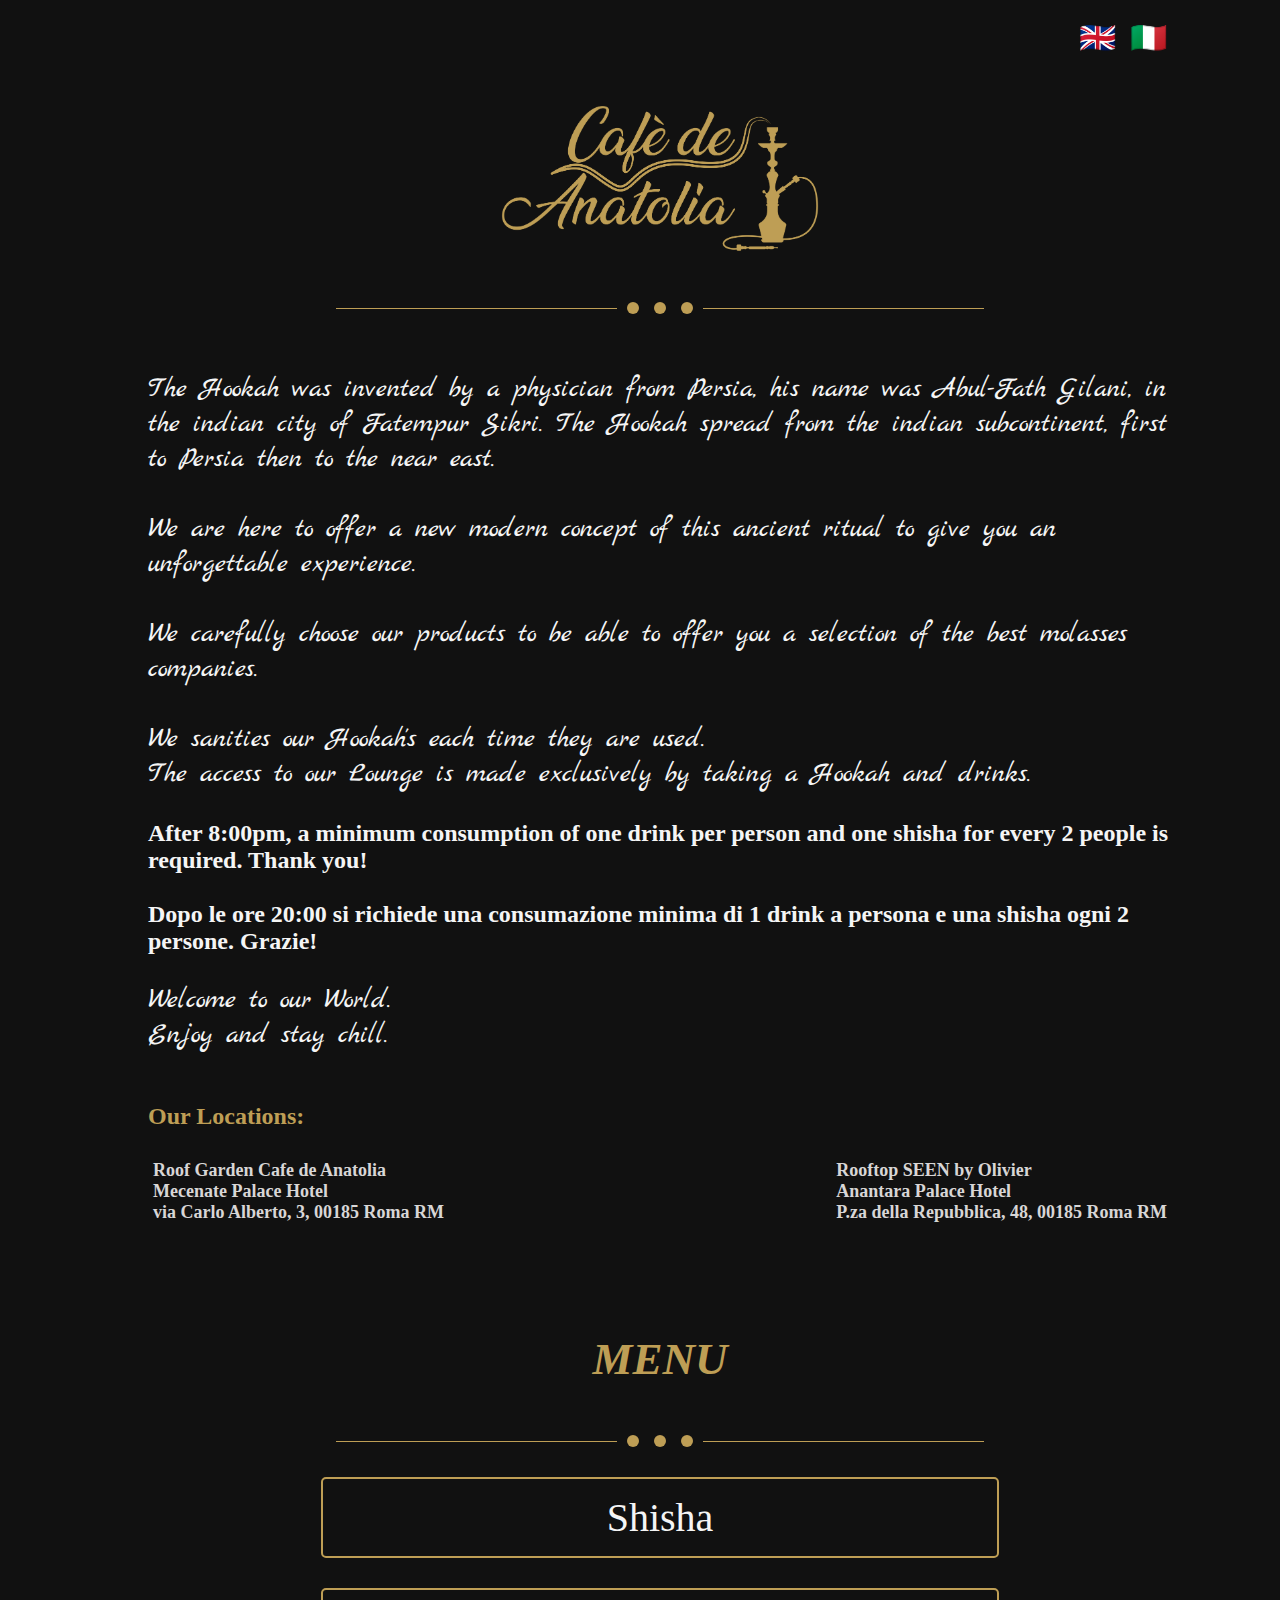
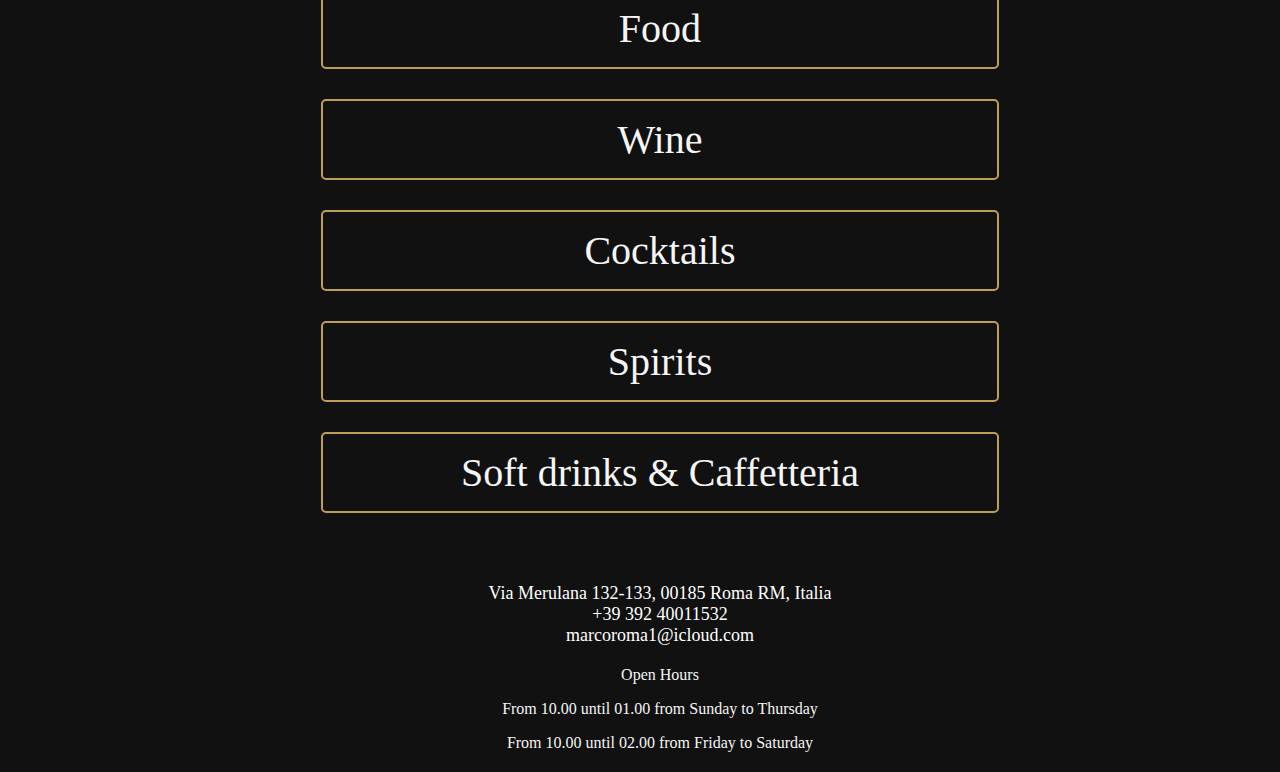
==== index.html @ e042948e "main page and shisha list added" ====
<!DOCTYPE html>
<html lang="en">
  <head>
    <meta charset="UTF-8" />
    <meta name="viewport" content="width=device-width, initial-scale=1.0" />
    <title>Cafe de Anatolia Menu</title>
    <link rel="preconnect" href="https://fonts.googleapis.com" />
    <link rel="preconnect" href="https://fonts.gstatic.com" crossorigin />
    <link
      href="https://fonts.googleapis.com/css2?family=Marck+Script&family=Open+Sans:ital,wght@0,300..800;1,300..800&family=Poppins:ital,wght@0,100;0,200;0,300;0,400;0,500;0,600;0,700;0,800;0,900;1,100;1,200;1,300;1,400;1,500;1,600;1,700;1,800;1,900&display=swap"
      rel="stylesheet"
    />
  </head>
  <link rel="stylesheet" href="style.css" />
  <body>
    <div class="container">
      <div class="language">
        <a href="#">🇬🇧</a>
        <a href="#">🇮🇹</a>
      </div>

      <!-- the end of header of lang -->
      <div class="logo">
        <img src="logo.png" alt="logo of the Cafe de Anatolia" />
      </div>
      <div class="divider">
        <div class="divider-line"></div>
        <div class="divider-circle"></div>
        <div class="divider-circle"></div>
        <div class="divider-circle"></div>
        <div class="divider-line"></div>
      </div>
      <div class="intro">
        <p class="intro-text">
          The Hookah was invented by a physician from Persia, his name was
          Abul-Fath Gilani, in the indian city of Fatempur Sikri. The Hookah
          spread from the indian subcontinent, first to Persia then to the near
          east. <br />
          <br />
          We are here to offer a new modern concept of this ancient ritual to
          give you an unforgettable experience. <br />
          <br />
          We carefully choose our products to be able to offer you a selection
          of the best molasses companies. <br />
          <br />
          We sanities our Hookah's each time they are used. <br />
          The access to our Lounge is made exclusively by taking a Hookah and
          drinks.
        </p>

        <h2>
          After 8:00pm, a minimum consumption of one drink per person and one shisha for every 2 people is required. Thank you!
          <br />
          <br />
          Dopo le ore 20:00 si richiede una consumazione minima di 1 drink a
          persona e una shisha ogni 2 persone. Grazie!
        </h2>

        <p>
          Welcome to our World. <br />
          Enjoy and stay chill.
        </p>

        <h2 class="location">Our Locations:</h2>
        <h3 class="locationsList">
          <ul>
            <li>
              Roof Garden Cafe de Anatolia <br />
              Mecenate Palace Hotel <br />
              via Carlo Alberto, 3, 00185 Roma RM
            </li>
            <li>
              Rooftop SEEN by Olivier <br />
              Anantara Palace Hotel <br />
              P.za della Repubblica, 48, 00185 Roma RM
            </li>
          </ul>
        </h3>
      </div>
      <!-- end of intro block and menu block starts -->
      <div class="menuBlock">
        <h1>MENU</h1>
        <div class="divider">
          <div class="divider-line"></div>
          <div class="divider-circle"></div>
          <div class="divider-circle"></div>
          <div class="divider-circle"></div>
          <div class="divider-line"></div>
        </div>
        <div class="menuButtons">
          <a href="shisha.html">Shisha</a>
          <a href="#">Food</a>
          <a href="#">Wine</a>
          <a href="#">Cocktails</a>
          <a href="#">Spirits</a>
          <a href="#">Soft drinks & Caffetteria</a>
        </div>
      </div>
      <!-- the end fo container -->
        <div class="footer"></div>
      <div class="footer-content">
        
        <div class="footer-upper-section">
          <a
            class="adress"
            href="https://maps.google.com/maps?hl=en&gl=it&um=1&ie=UTF-8&fb=1&sa=X&ftid=0x132f61ac4eb954af:0xc5c15a542bba56d2"
            target="_blank"
            >Via Merulana 132-133, 00185 Roma RM, Italia</a
          >
          <a class="number" href="tel:+3939240011532">+39 392 40011532</a>
          <a class="mail" href="mailto:marcoroma1@icloud.com"
            >marcoroma1@icloud.com</a
          >
        </div>
        <div class="open-hours">
          <p class="hour-title">Open Hours</p>
          <p class="hours">From 10.00 until 01.00 from Sunday to Thursday</p>
          <p class="hours">From 10.00 until 02.00 from Friday to Saturday</p>
        </div>
        <div class="social-icons"></div>
        <a
          href="https://www.instagram.com/cafedeanatoliaroma/?hl=en"
          target="_blank"
          ><i class="fa-brands fa-instagram"></i
        ></a>
        <a href="https://wa.me/393894209806" target="_blank"
          ><i class="fa-brands fa-whatsapp"></i
        ></a>
      </div>
    </div>
    </div>
   
  </body>
</html>
---- style.css ----
:root {
  --primary-color: #be9e55;
  --link-font-family: "Open Sans", sans-serif;
  --text-font: "Marck Script", cursive;
}

body {
  margin: 0px;
  padding: 20px;
  width: 100%;
  height: 100%;
  align-items: center;
  background-color: #111111;
  display: flex;
  justify-content: center;
}
.marck-script-regular {
  font-family: "Marck Script", cursive;
  font-weight: 400;
  font-style: normal;
}
/* main page */
.container {
  width: 80%;
  display: block;
  margin: 0 auto;
}
.homeBtn {
  text-decoration: none;
  color: whitesmoke;
  transition: all 0.3s ease;
  padding-right: 300px;
}
.homeBtn:hover {
  cursor: pointer;
  color: #be9e55;
}
.language {
  display: block;
  text-align: right;
}
.language a {
  text-decoration: none;
  font-size: 30px;
  margin-inline: 5px;
  transition: all 0.3s ease;
  cursor: pointer;
}

.logo img {
  display: block;
  margin: auto;
  width: 350px;
}

h1 {
  font-style: italic;
  font-size: 45px;
  color: var(--primary-color);
  text-align: center;
  margin-top: 0px;
  margin-bottom: 50px;
}
p,
h2 {
  color: whitesmoke;
}
.location {
  margin-top: 50px;
  color: var(--primary-color);
}
.intro {
  margin-bottom: 100px;
}
.intro p {
  font-family: var(--text-font);
  font-size: 28px;
}
ul {
  display: flex;
  justify-content: space-between;
  align-items: center;
  list-style: none;
  padding: 0;
  margin: 0;
  color: rgb(216, 214, 214);
}
li {
  padding: 10px 5px;
  font-size: 18px;
}
.menuButtons {
  display: flex;
  flex-direction: column;
  gap: 10px;
}
.menuButtons a {
  display: block;
  padding: 15px 30px;
  text-align: center;
  text-decoration: none;
  color: whitesmoke;
  border: 2px solid var(--primary-color);
  background-color: transparent;
  border-radius: 5px;
  font-size: 40px;
  transition: all 0.3s ease;
  width: 60%;
  margin: auto;
  margin-bottom: 20px;
}
.menuButtons a:hover {
  color: var(--primary-color);
}
/* main page style ends */
.divider {
  display: flex;
  align-items: center;
  justify-content: center;
  width: 100%;
  padding-bottom: 30px;
}
.divider-line {
  flex-grow: 0.3;
  height: 1px;
  background-color: var(--primary-color);
}
.divider-circle {
  width: 12px;
  height: 12px;
  background-color: var(--primary-color);
  border-radius: 50%;
  margin: 0 10px;
}
.divider-circle + .divider-circle {
  margin-left: 5px;
}
.divider-line-title {
  width: 200px;
  margin: auto;
  margin-bottom: 10px;
  flex-grow: 1;
  background-color: var(--primary-color);
  height: 1px;
}
.divider-line-in-text {
  flex-grow: 1;
  height: 1px;
  background-color: var(--primary-color);
}
/* menu */
.back {
  width: 100%;
}
.logo-menus img {
  display: block;
  margin: auto;
  width: 350px;
  opacity: 0.6;
}
.menuLabel {
  font-size: 40px;
  color: whitesmoke;
  margin-bottom: 30px;
}
.shishaList ul {
  color: whitesmoke;
  display: inline;
}
.shishaType {
  font-family: "Marck Script", cursive;
  color: var(--primary-color);
}
.shishaSubtitle {
  font-family: serif;
  color: whitesmoke;
}
.price {
  font-family: "Marck Script", cursive;
  color: var(--primary-color);
}
/* footer starts */
.footer {
  background-color: black;

  width: 100%;
  height: 100%;
  margin: auto;
  padding: 0px;
  overflow: hidden;
  text-align: center;
}
.footer-content {
  width: 80%;
  height: 100%;
  color: white;
  text-align: center;
  text-decoration: none;
  margin: auto;
  padding: 0px;
  overflow: hidden;
  text-align: center;

  margin-top: 50px;
}
.footer-upper-section a {
  display: block;
}
.footer-content a {
  text-decoration: none;
  color: white;
  font-size: 18px;
}
.logo-small {
  text-align: center;
}
.logo-small img {
  width: 350px;
  height: 250px;
}
.number {
  margin-bottom: 0px;
}
.hour-title {
  margin-top: 20px;
  margin-bottom: 5px;
}
.hours {
  margin-bottom: 0px;
}
.footer .social-icons {
  color: white;
  margin-top: 20px;
}
.footer i {
  font-size: 35px;
}
.footer .fa-whatsapp {
  padding-left: 30px;
}
.footer i:hover {
  color: var(--primary-color);
  cursor: pointer;
  transition: 0.3s;
}
.footer-content a:hover {
  color: var(--primary-color);
  cursor: pointer;
  transition: 0.3s;
}
@media (max-width: 900px) {
  .logo img {
    width: 200px;
  }
  .logo-menus img {
    width: 200px;
    opacity: 0.6;
  }
  .language a {
    text-decoration: none;
    font-size: 20px;
    transition: all 0.3s ease;
    cursor: pointer;
  }
  .shishaContainer {
    padding: 10px 20px;
  }

  .divider {
    padding-bottom: 20px;
  }
  .intro p {
    font-size: 20px;
  }
  h2 {
    font-size: 20px;
    color: #bcbcbc;
  }
  li {
    padding: 10px 5px;
    font-size: 12px;
  }

  .location {
    display: none;
  }
  .locationsList {
    display: none;
  }
  .intro {
    margin-bottom: 50px;
  }
  h1 {
    margin-bottom: 20px;
    font-size: 35px;
  }
  .divider {
    margin-bottom: 20px;
  }
  .menuButtons {
    display: flex;
    flex-direction: column;
    gap: 10px;
  }
  .menuButtons a {
    display: block;
    padding: 15px 30px;
    text-align: center;
    text-decoration: none;
    color: whitesmoke;
    border: 2px solid var(--primary-color);
    background-color: transparent;
    border-radius: 10px;
    font-size: 28px;
    transition: all 0.3s ease;
    width: 60%;
    margin: auto;
    margin-bottom: 10px;
  }
  .shishaList li {
    display: block;
    font-size: 15px;
  }
}
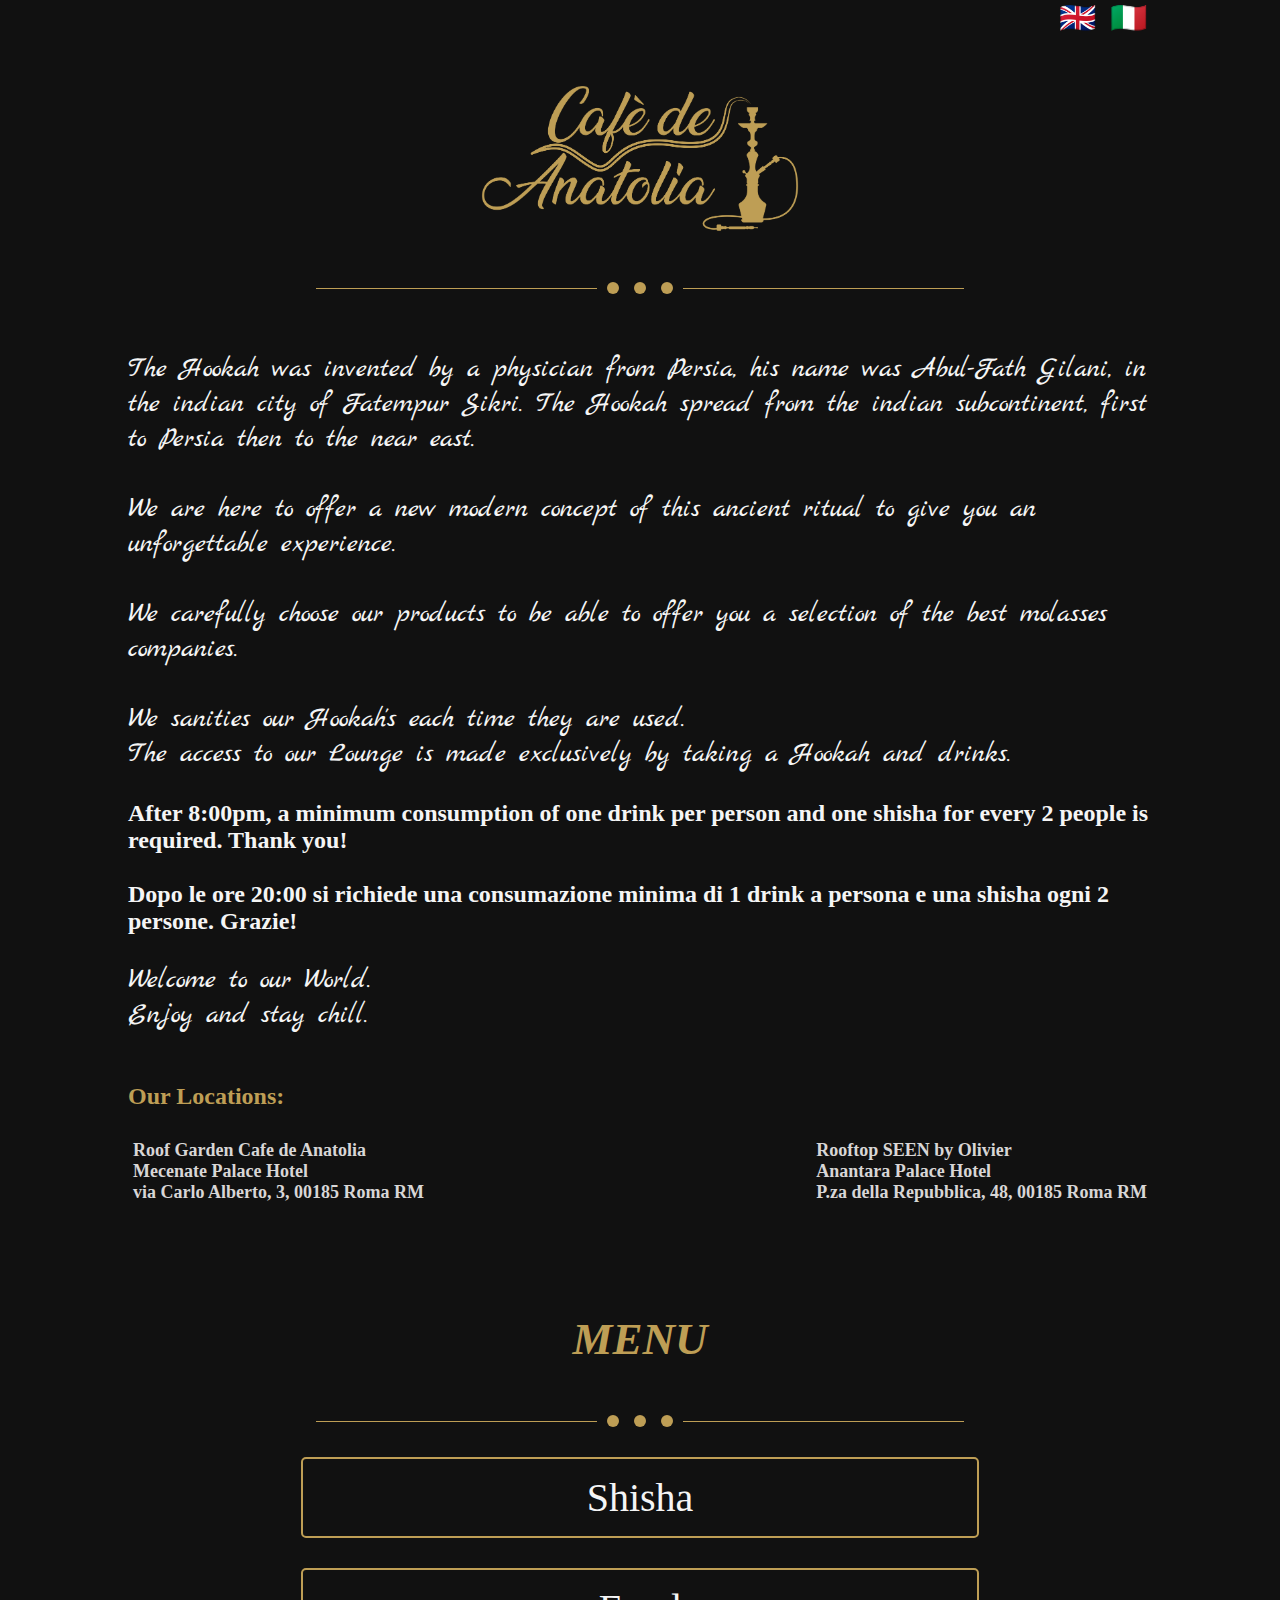
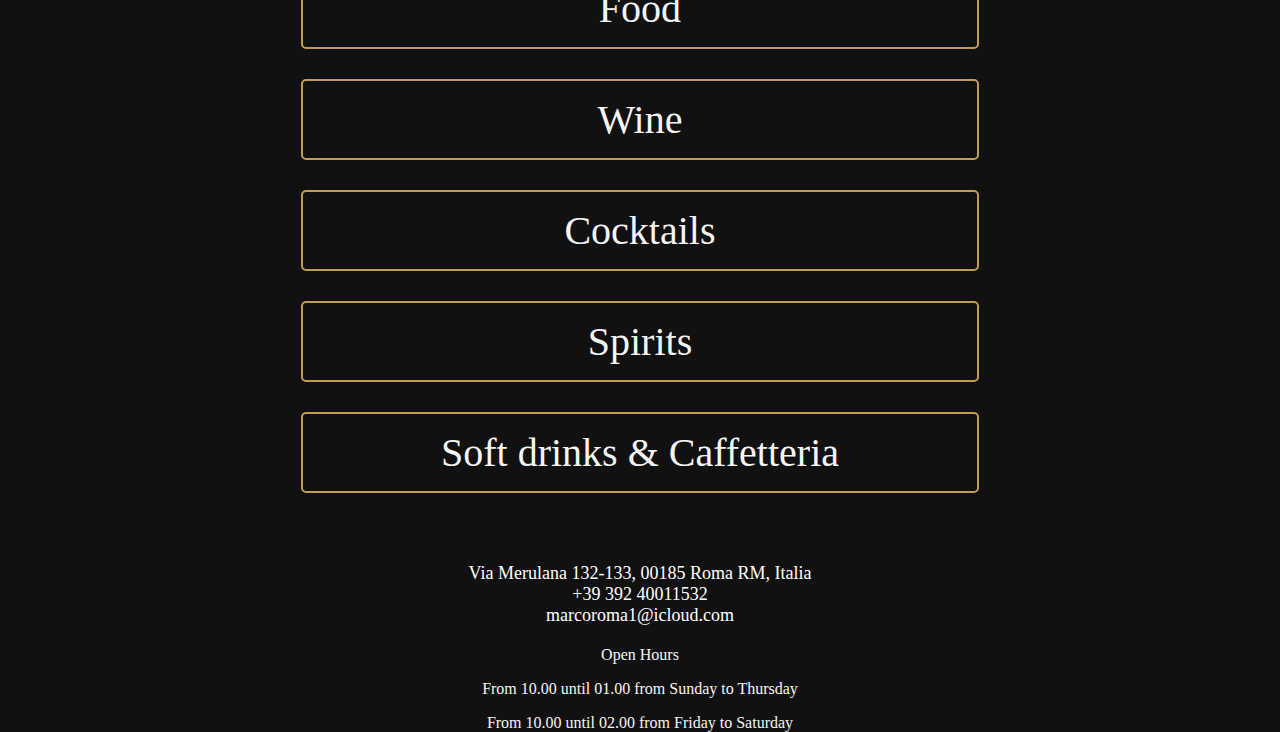
==== commit a72b06dd: "caffe and soft added" ====
--- a/index.html
+++ b/index.html
@@ -91,9 +91,9 @@
           <a href="shisha.html">Shisha</a>
           <a href="#">Food</a>
           <a href="#">Wine</a>
-          <a href="#">Cocktails</a>
-          <a href="#">Spirits</a>
-          <a href="#">Soft drinks & Caffetteria</a>
+          <a href="cocktails.html">Cocktails</a>
+          <a href="spirits.html">Spirits</a>
+          <a href="soft.html">Soft drinks & Caffetteria</a>
         </div>
       </div>
       <!-- the end fo container -->
--- a/style.css
+++ b/style.css
@@ -6,7 +6,6 @@
 
 body {
   margin: 0px;
-  padding: 20px;
   width: 100%;
   height: 100%;
   align-items: center;
@@ -29,7 +28,7 @@
   text-decoration: none;
   color: whitesmoke;
   transition: all 0.3s ease;
-  padding-right: 300px;
+  padding-right: 400px;
 }
 .homeBtn:hover {
   cursor: pointer;
@@ -163,17 +162,55 @@
   color: whitesmoke;
   margin-bottom: 30px;
 }
+
 .shishaList ul {
   color: whitesmoke;
   display: inline;
 }
+.caffeList ul {
+  color: whitesmoke;
+  display: inline;
+}
+.caffeList {
+  padding-bottom: 30px;
+  margin-left: 95px;
+}
+.shishaList {
+  padding-bottom: 30px;
+}
+.cocktailList ul {
+  color: whitesmoke;
+  display: inline;
+}
+.cocktailList {
+  margin-left: 95px;
+  padding-bottom: 30px;
+}
+
 .shishaType {
   font-family: "Marck Script", cursive;
   color: var(--primary-color);
+  font-size: 25px;
+}
+.cocktailType {
+  font-family: "Marck Script", cursive;
+  color: var(--primary-color);
+  font-size: 25px;
+}
+.caffeType {
+  font-family: "Marck Script", cursive;
+  color: var(--primary-color);
+  font-size: 25px;
+}
+.shishaType2 {
+  font-size: 25px;
+  color: whitesmoke;
 }
 .shishaSubtitle {
   font-family: serif;
   color: whitesmoke;
+  display: block;
+  margin-top: 20px;
 }
 .price {
   font-family: "Marck Script", cursive;
@@ -247,6 +284,11 @@
   color: var(--primary-color);
   cursor: pointer;
   transition: 0.3s;
+}
+.service {
+  font-family: "Marck Script", cursive;
+  color: var(--primary-color);
+  text-align: center;
 }
 @media (max-width: 900px) {
   .logo img {
@@ -262,6 +304,9 @@
     transition: all 0.3s ease;
     cursor: pointer;
   }
+  .homeBtn {
+    padding-right: 240px;
+  }
   .shishaContainer {
     padding: 10px 20px;
   }
@@ -278,7 +323,7 @@
   }
   li {
     padding: 10px 5px;
-    font-size: 12px;
+    font-size: 15px;
   }
 
   .location {
@@ -321,4 +366,10 @@
     display: block;
     font-size: 15px;
   }
-}
+  .caffeList {
+    margin-left: 25px;
+  }
+  .cocktailList {
+    margin-left: 25px;
+  }
+}
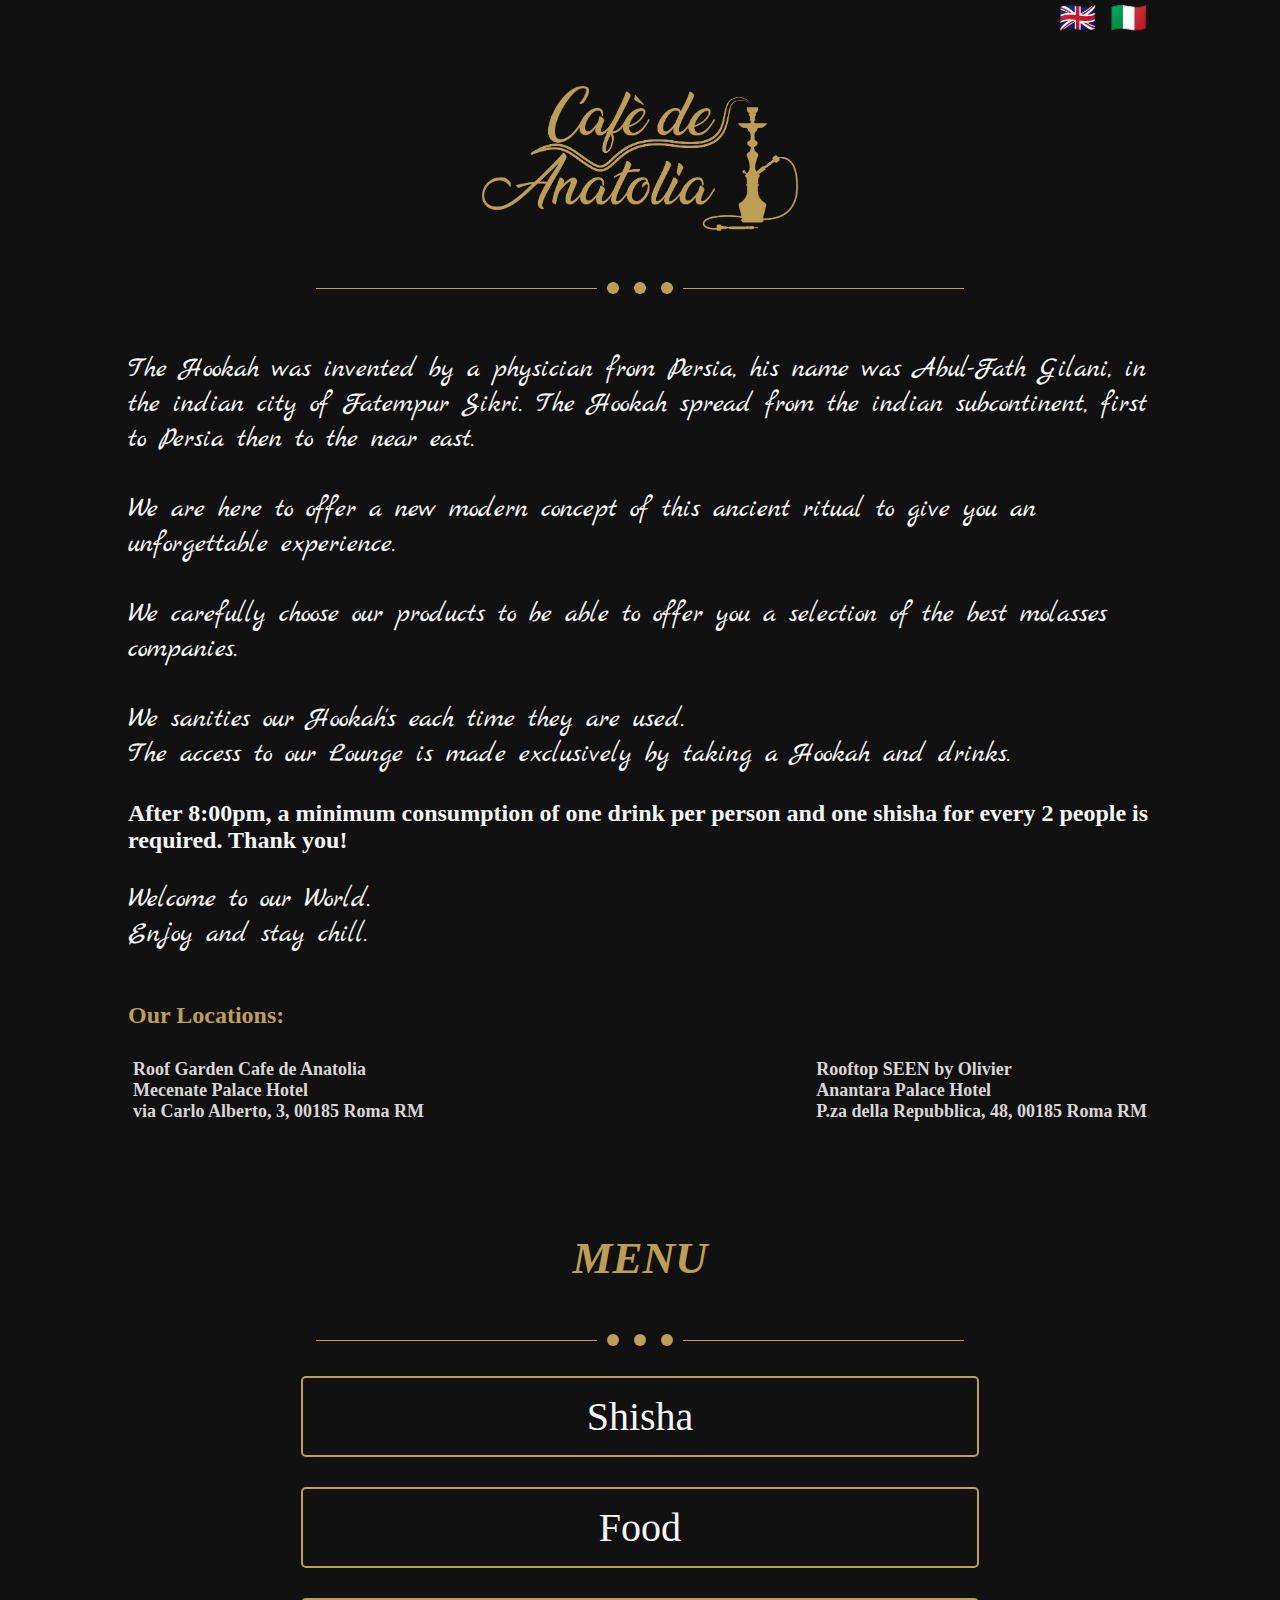
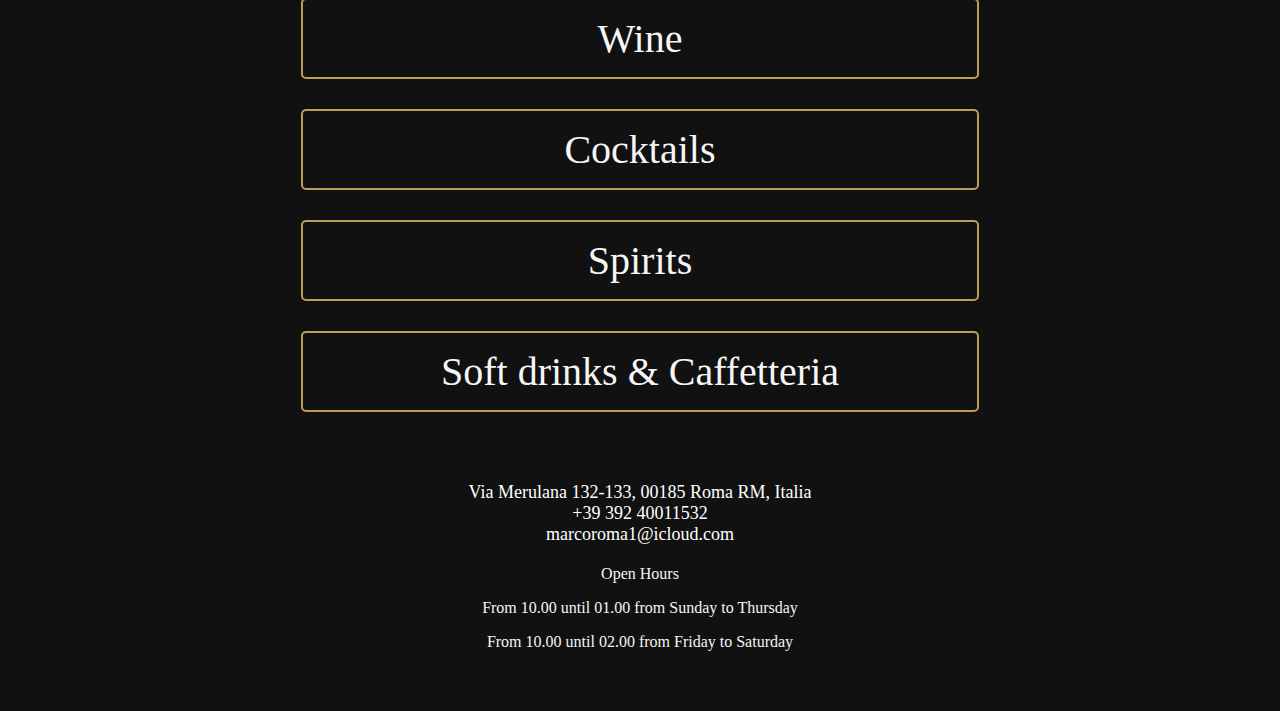
==== commit f1e0dd44: "all pages created" ====
--- a/index.html
+++ b/index.html
@@ -15,7 +15,7 @@
   <body>
     <div class="container">
       <div class="language">
-        <a href="#">🇬🇧</a>
+        <a href="index.html">🇬🇧</a>
         <a href="#">🇮🇹</a>
       </div>
 
@@ -49,11 +49,8 @@
         </p>
 
         <h2>
-          After 8:00pm, a minimum consumption of one drink per person and one shisha for every 2 people is required. Thank you!
-          <br />
-          <br />
-          Dopo le ore 20:00 si richiede una consumazione minima di 1 drink a
-          persona e una shisha ogni 2 persone. Grazie!
+          After 8:00pm, a minimum consumption of one drink per person and one
+          shisha for every 2 people is required. Thank you!
         </h2>
 
         <p>
@@ -89,46 +86,44 @@
         </div>
         <div class="menuButtons">
           <a href="shisha.html">Shisha</a>
-          <a href="#">Food</a>
-          <a href="#">Wine</a>
+          <a href="food.html">Food</a>
+          <a href="vino.html">Wine</a>
           <a href="cocktails.html">Cocktails</a>
           <a href="spirits.html">Spirits</a>
           <a href="soft.html">Soft drinks & Caffetteria</a>
         </div>
       </div>
       <!-- the end fo container -->
-        <div class="footer"></div>
-      <div class="footer-content">
-        
-        <div class="footer-upper-section">
+      <div class="footer">
+        <div class="footer-content">
+          <div class="footer-upper-section">
+            <a
+              class="adress"
+              href="https://maps.google.com/maps?hl=en&gl=it&um=1&ie=UTF-8&fb=1&sa=X&ftid=0x132f61ac4eb954af:0xc5c15a542bba56d2"
+              target="_blank"
+              >Via Merulana 132-133, 00185 Roma RM, Italia</a
+            >
+            <a class="number" href="tel:+3939240011532">+39 392 40011532</a>
+            <a class="mail" href="mailto:marcoroma1@icloud.com"
+              >marcoroma1@icloud.com</a
+            >
+          </div>
+          <div class="open-hours">
+            <p class="hour-title">Open Hours</p>
+            <p class="hours">From 10.00 until 01.00 from Sunday to Thursday</p>
+            <p class="hours">From 10.00 until 02.00 from Friday to Saturday</p>
+          </div>
+          <div class="social-icons"></div>
           <a
-            class="adress"
-            href="https://maps.google.com/maps?hl=en&gl=it&um=1&ie=UTF-8&fb=1&sa=X&ftid=0x132f61ac4eb954af:0xc5c15a542bba56d2"
+            href="https://www.instagram.com/cafedeanatoliaroma/?hl=en"
             target="_blank"
-            >Via Merulana 132-133, 00185 Roma RM, Italia</a
-          >
-          <a class="number" href="tel:+3939240011532">+39 392 40011532</a>
-          <a class="mail" href="mailto:marcoroma1@icloud.com"
-            >marcoroma1@icloud.com</a
-          >
+            ><i class="fa-brands fa-instagram"></i
+          ></a>
+          <a href="https://wa.me/393894209806" target="_blank"
+            ><i class="fa-brands fa-whatsapp"></i
+          ></a>
         </div>
-        <div class="open-hours">
-          <p class="hour-title">Open Hours</p>
-          <p class="hours">From 10.00 until 01.00 from Sunday to Thursday</p>
-          <p class="hours">From 10.00 until 02.00 from Friday to Saturday</p>
-        </div>
-        <div class="social-icons"></div>
-        <a
-          href="https://www.instagram.com/cafedeanatoliaroma/?hl=en"
-          target="_blank"
-          ><i class="fa-brands fa-instagram"></i
-        ></a>
-        <a href="https://wa.me/393894209806" target="_blank"
-          ><i class="fa-brands fa-whatsapp"></i
-        ></a>
       </div>
     </div>
-    </div>
-   
   </body>
 </html>
--- a/style.css
+++ b/style.css
@@ -216,10 +216,65 @@
   font-family: "Marck Script", cursive;
   color: var(--primary-color);
 }
+.foodTime {
+  text-align: center;
+  margin-bottom: 30px;
+}
+/* food menu */
+
+.menuFood {
+  max-width: 600px;
+  margin: auto;
+  text-align: left;
+}
+
+.menuFood h1 {
+  font-size: 40px;
+  font-style: italic;
+  color: white;
+  text-align: center;
+}
+
+.menuFood h2 {
+  font-family: "Marck Script", cursive;
+  font-size: 24px;
+
+  color: var(--primary-color);
+  margin-top: 30px;
+}
+
+.menuFood ul {
+  list-style: none;
+  padding: 0;
+}
+
+.menuFood li {
+  display: flex;
+  justify-content: space-between;
+  font-size: 18px;
+  font-weight: bold;
+  padding: 5px 0;
+}
+
+.sub-item {
+  font-size: 16px;
+  font-style: italic;
+  font-weight: normal;
+  color: rgb(204, 203, 203);
+  padding-left: 20px;
+  border: none;
+}
+
+.menuFood .prices {
+  text-align: center;
+  font-size: 16px;
+  font-style: italic;
+  color: var(--primary-color);
+}
+
 /* footer starts */
 .footer {
-  background-color: black;
-
+  background-color: #111111;
   width: 100%;
   height: 100%;
   margin: auto;
@@ -265,6 +320,7 @@
 .hours {
   margin-bottom: 0px;
 }
+
 .footer .social-icons {
   color: white;
   margin-top: 20px;
@@ -289,6 +345,25 @@
   font-family: "Marck Script", cursive;
   color: var(--primary-color);
   text-align: center;
+}
+.menu-item {
+  display: flex;
+  justify-content: space-between;
+  font-size: 18px;
+  font-weight: bold;
+  color: white;
+  padding: 5px 0;
+}
+
+.name {
+  flex: 1;
+  font-size: 15px;
+  font-weight: lighter;
+}
+
+.price {
+  text-align: right;
+  min-width: 80px;
 }
 @media (max-width: 900px) {
   .logo img {
@@ -367,9 +442,21 @@
     font-size: 15px;
   }
   .caffeList {
-    margin-left: 25px;
+    margin-left: 10px;
   }
   .cocktailList {
-    margin-left: 25px;
-  }
-}
+    margin-left: 10px;
+  }
+  .menuFood ul {
+    list-style: none;
+    padding: 0;
+  }
+
+  .menuFood li {
+    display: flex;
+    justify-content: space-between;
+    font-size: 18px;
+    font-weight: bold;
+    padding: 5px 0;
+  }
+}
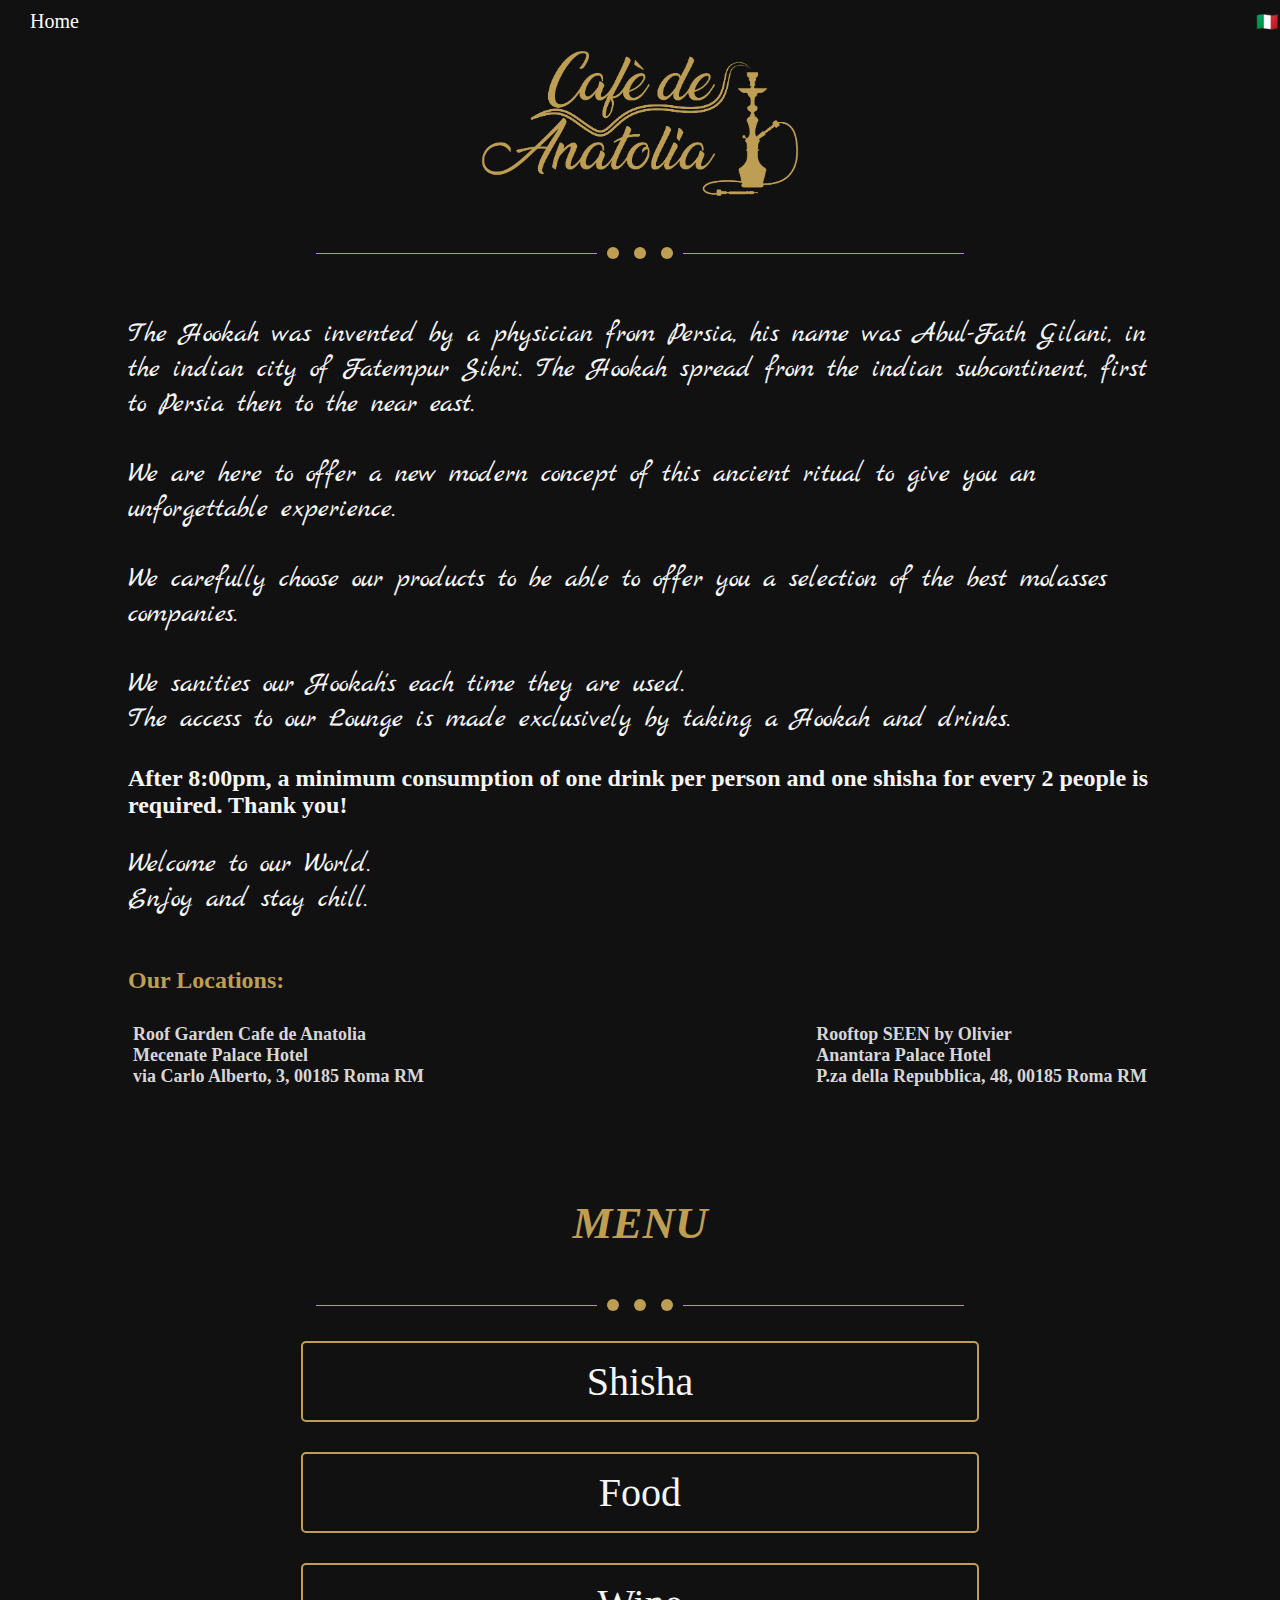
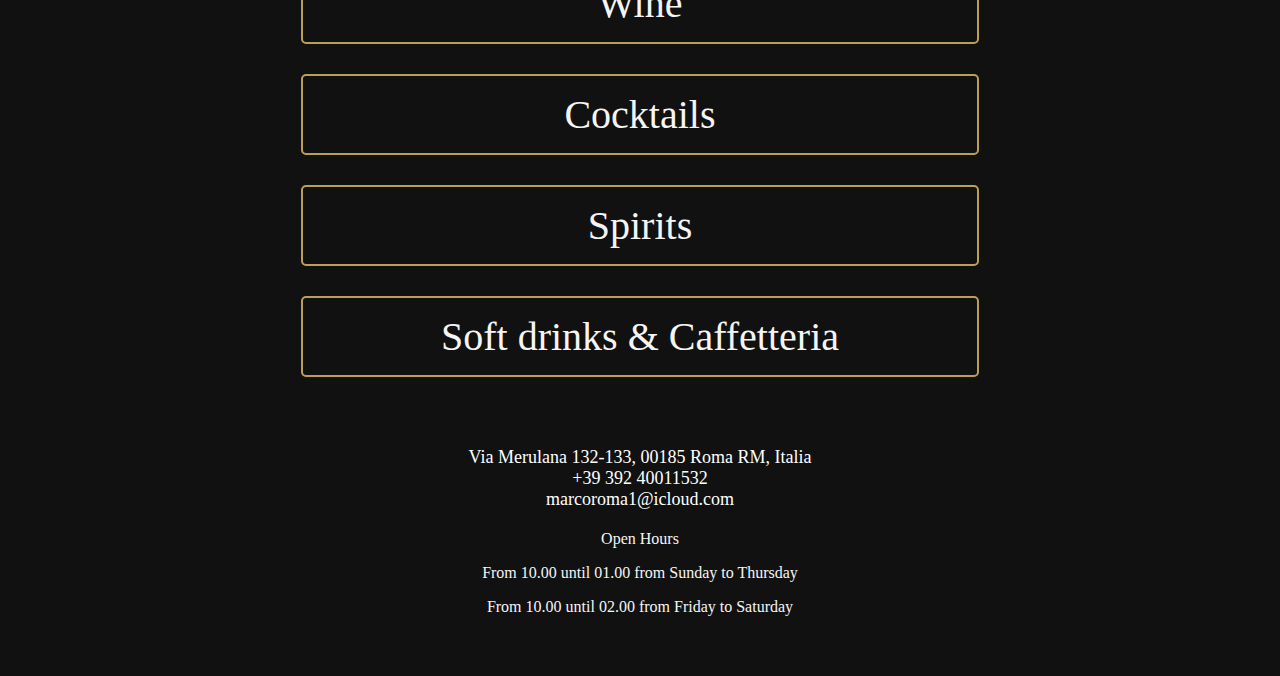
==== commit dbb8bffb: "line" ====
--- a/index.html
+++ b/index.html
@@ -14,9 +14,22 @@
   <link rel="stylesheet" href="style.css" />
   <body>
     <div class="container">
-      <div class="language">
-        <a href="index.html">🇬🇧</a>
-        <a href="#">🇮🇹</a>
+      <div class="navbar">
+        <!-- Левый блок (Home) -->
+        <div class="navbar-left">
+          <a href="#" style="color: white; text-decoration: none">Home</a>
+        </div>
+
+        <!-- Правый блок с флагами -->
+        <div class="navbar-right">
+          <div class="flags">
+            <!-- Ссылки для выбора языка -->
+            <a href="pagina.html" title="Italiano">🇮🇹</a>
+            <!-- Ссылка на итальянскую страницу -->
+            <a href="index.html" title="English">🇬🇧</a>
+            <!-- Ссылка на английскую страницу -->
+          </div>
+        </div>
       </div>
 
       <!-- the end of header of lang -->
--- a/style.css
+++ b/style.css
@@ -13,6 +13,47 @@
   display: flex;
   justify-content: center;
 }
+/* navbar */
+.navbar {
+  background-color: #111111;
+  position: fixed;
+  top: 0;
+  left: 0;
+  width: 100%;
+  padding: 10px 30px;
+  z-index: 1000;
+  display: flex;
+  justify-content: space-between;
+  align-items: center;
+  color: white;
+}
+
+/* Стили для блока с флагами и Home */
+.navbar-left {
+  font-size: 20px;
+}
+
+.navbar-right {
+  display: flex;
+  align-items: center;
+}
+
+/* Стили для ссылок на флаги */
+.flags {
+  display: flex;
+  gap: 10px;
+}
+
+.flags a {
+  color: white;
+  font-size: 18px;
+  text-decoration: none;
+}
+
+/* Стили для ссылки при наведении */
+.flags a:hover {
+  opacity: 0.7;
+}
 .marck-script-regular {
   font-family: "Marck Script", cursive;
   font-weight: 400;
@@ -28,7 +69,7 @@
   text-decoration: none;
   color: whitesmoke;
   transition: all 0.3s ease;
-  padding-right: 400px;
+  padding-right: 350px;
 }
 .homeBtn:hover {
   cursor: pointer;
@@ -173,9 +214,17 @@
 }
 .caffeList {
   padding-bottom: 30px;
-  margin-left: 95px;
+  margin-left: 0px;
+}
+.foodList {
+  padding-bottom: 30px;
+}
+.foodList ul {
+  color: whitesmoke;
+  display: inline;
 }
 .shishaList {
+  padding-left: 65px;
   padding-bottom: 30px;
 }
 .cocktailList ul {
@@ -183,7 +232,7 @@
   display: inline;
 }
 .cocktailList {
-  margin-left: 95px;
+  margin-left: 60px;
   padding-bottom: 30px;
 }
 
@@ -379,11 +428,20 @@
     transition: all 0.3s ease;
     cursor: pointer;
   }
+  .language {
+    margin-top: 20px;
+  }
   .homeBtn {
-    padding-right: 240px;
+    padding-right: 200px;
   }
   .shishaContainer {
     padding: 10px 20px;
+  }
+  .foodContainer {
+    padding: 20px 30px 5px 30px;
+  }
+  .softContainer {
+    padding: 20px 30px 5px 30px;
   }
 
   .divider {
@@ -441,6 +499,10 @@
     display: block;
     font-size: 15px;
   }
+  .shishaList {
+    padding-left: 20px;
+    padding-bottom: 30px;
+  }
   .caffeList {
     margin-left: 10px;
   }
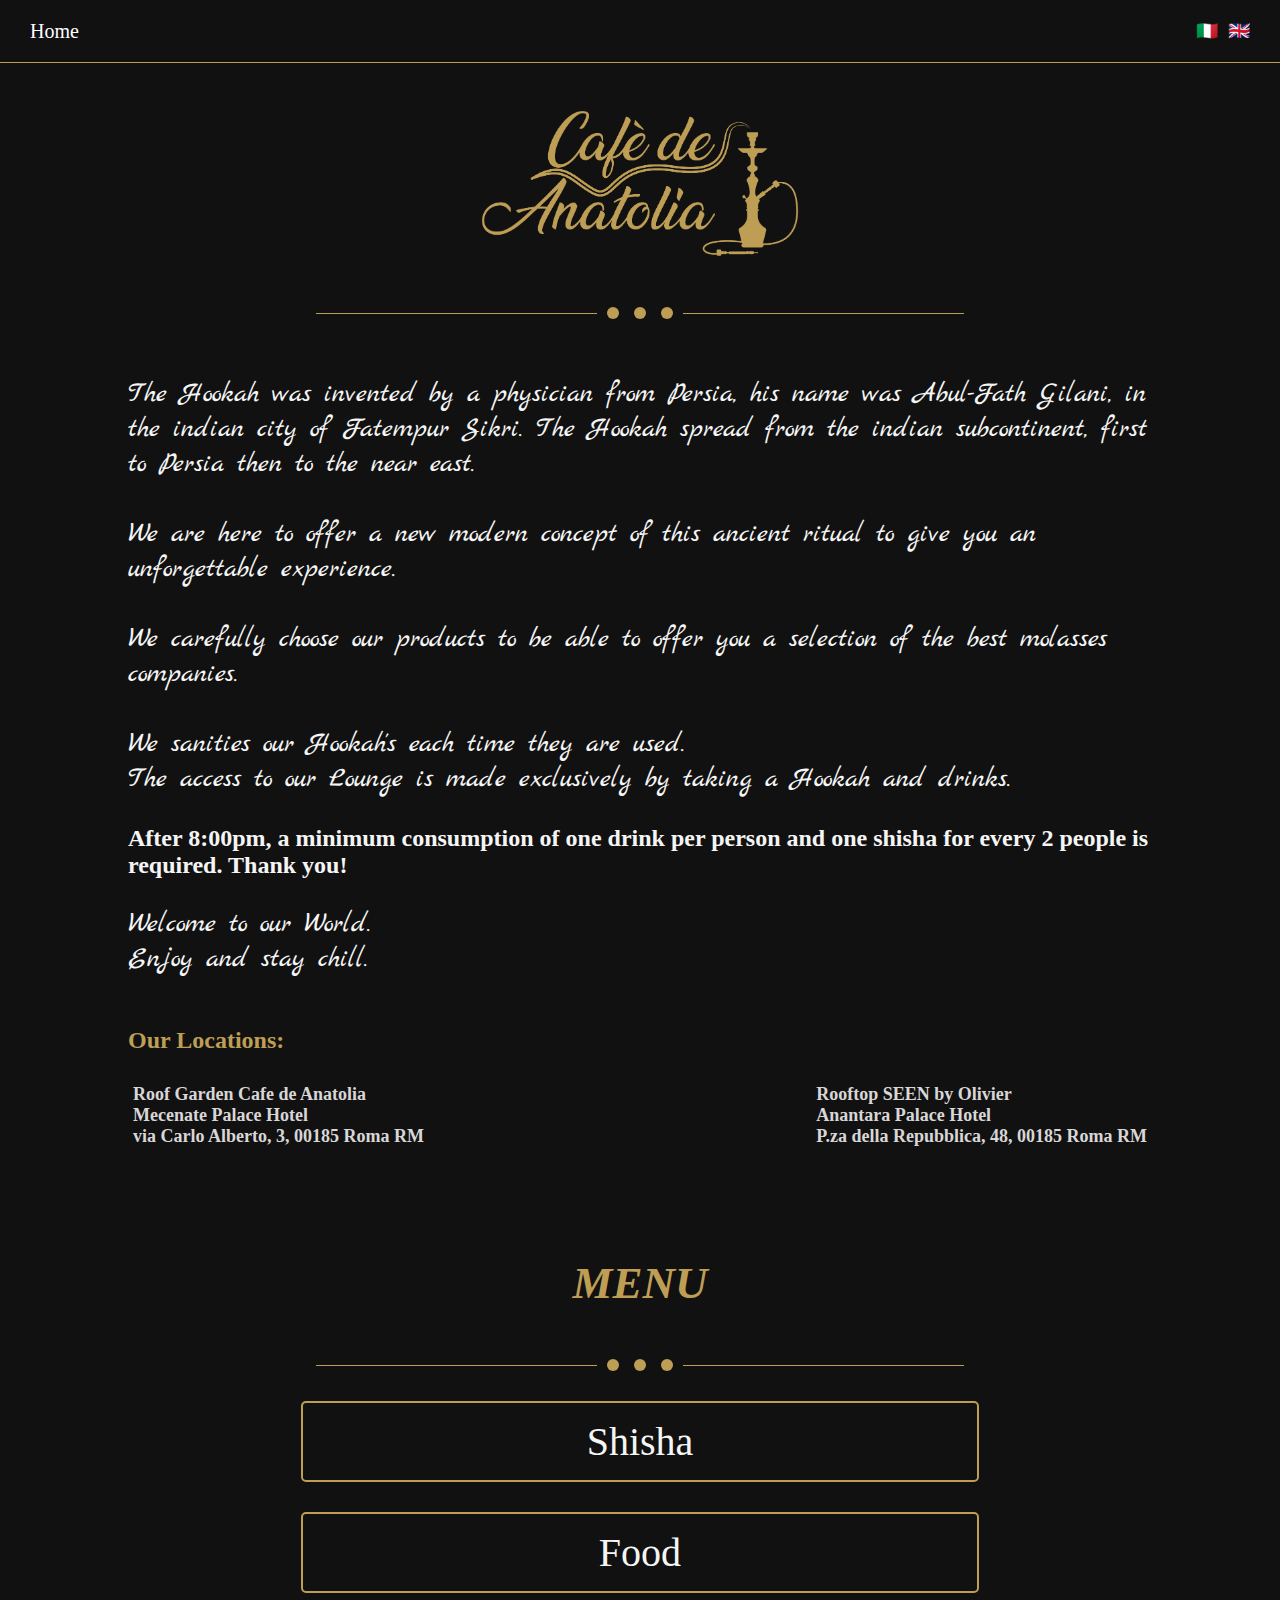
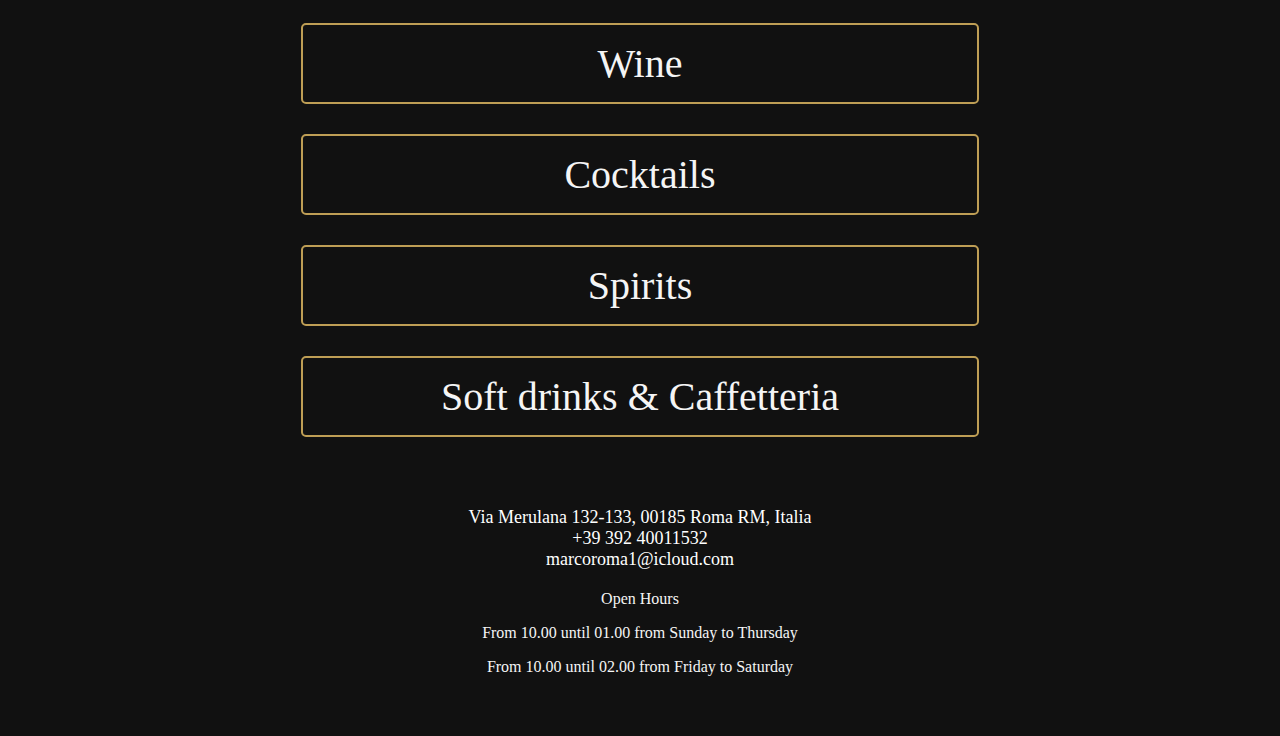
==== commit 99a2c9ed: "navbar added" ====
--- a/index.html
+++ b/index.html
@@ -17,7 +17,11 @@
       <div class="navbar">
         <!-- Левый блок (Home) -->
         <div class="navbar-left">
-          <a href="#" style="color: white; text-decoration: none">Home</a>
+          <a
+            href="#"
+            style="padding: 20px 30px; color: white; text-decoration: none"
+            >Home</a
+          >
         </div>
 
         <!-- Правый блок с флагами -->
--- a/style.css
+++ b/style.css
@@ -20,12 +20,13 @@
   top: 0;
   left: 0;
   width: 100%;
-  padding: 10px 30px;
+
   z-index: 1000;
   display: flex;
   justify-content: space-between;
   align-items: center;
   color: white;
+  border-bottom: 1px solid var(--primary-color);
 }
 
 /* Стили для блока с флагами и Home */
@@ -42,6 +43,7 @@
 .flags {
   display: flex;
   gap: 10px;
+  padding: 20px 30px;
 }
 
 .flags a {
@@ -61,32 +63,20 @@
 }
 /* main page */
 .container {
+  padding-top: 60px;
   width: 80%;
   display: block;
   margin: 0 auto;
 }
-.homeBtn {
-  text-decoration: none;
-  color: whitesmoke;
-  transition: all 0.3s ease;
-  padding-right: 350px;
-}
-.homeBtn:hover {
-  cursor: pointer;
-  color: #be9e55;
-}
-.language {
-  display: block;
-  text-align: right;
-}
-.language a {
-  text-decoration: none;
-  font-size: 30px;
-  margin-inline: 5px;
-  transition: all 0.3s ease;
-  cursor: pointer;
-}
-
+.shishaContainer {
+  padding-top: 60px;
+}
+.foodContainer {
+  padding-top: 60px;
+}
+.softContainer {
+  padding-top: 60px;
+}
 .logo img {
   display: block;
   margin: auto;
@@ -422,26 +412,15 @@
     width: 200px;
     opacity: 0.6;
   }
-  .language a {
-    text-decoration: none;
-    font-size: 20px;
-    transition: all 0.3s ease;
-    cursor: pointer;
-  }
-  .language {
-    margin-top: 20px;
-  }
-  .homeBtn {
-    padding-right: 200px;
-  }
+
   .shishaContainer {
-    padding: 10px 20px;
+    padding: 60px 20px 10px 20px;
   }
   .foodContainer {
-    padding: 20px 30px 5px 30px;
+    padding: 60px 30px 5px 30px;
   }
   .softContainer {
-    padding: 20px 30px 5px 30px;
+    padding: 60px 30px 5px 30px;
   }
 
   .divider {
